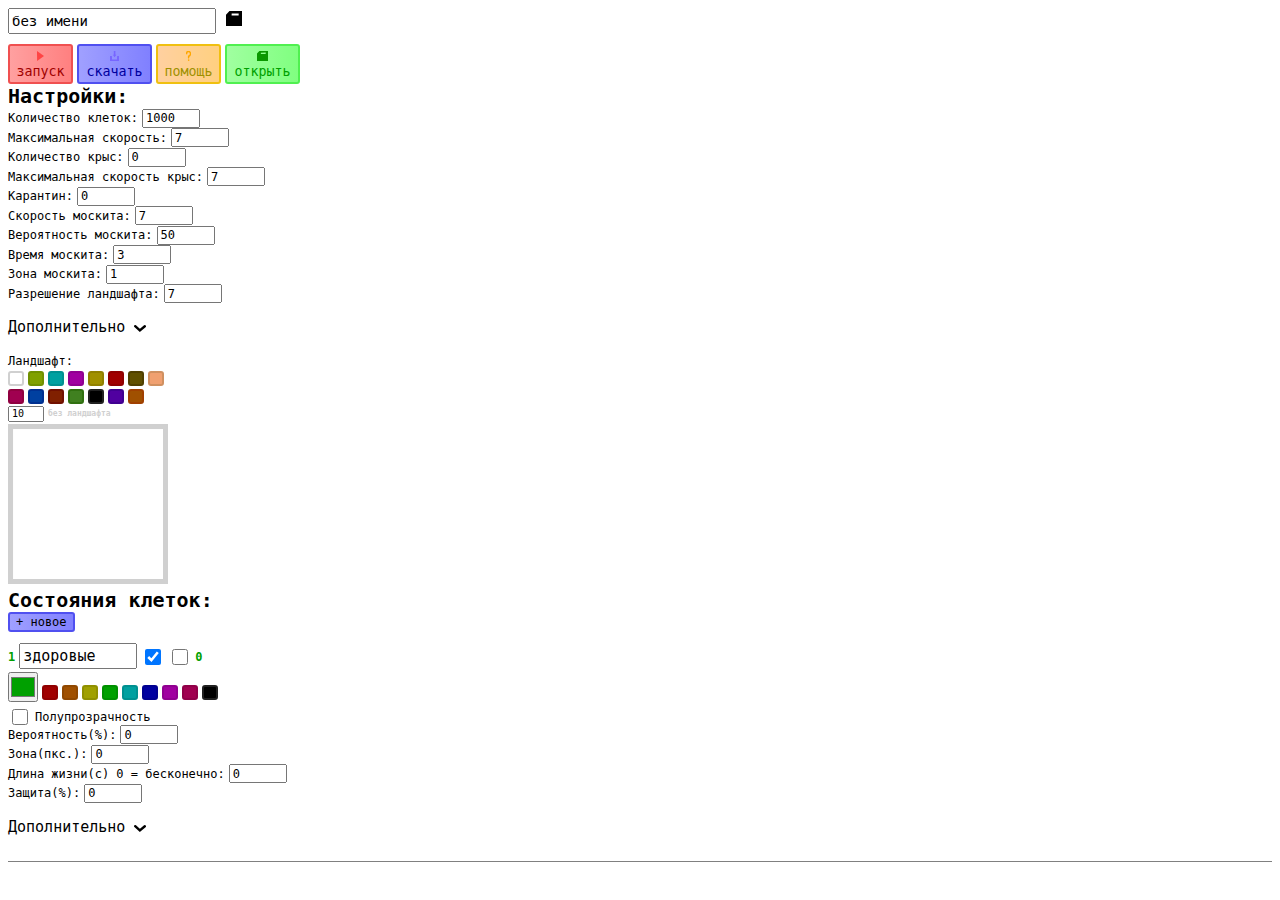
==== index.html @ 93583b9e "Add files via upload" ====
<!DOCTYPE html>
<html lang="ru">
<head>
  <meta charset="UTF-8">
  <meta name="viewport" content="width=600px, user-scalable=yes">
  <title>Симулятор эпидемий - редактор</title>
  <link rel="icon" href="assets/icon.svg">
  <link rel="stylesheet" href="styles.css">
</head>
<body id="body">
  <div id="editor">
    <div id="top">
      <div><input type="text" id="name" value="без имени" onchange="window.name = this.value;">
      <button onclick="lssg();" id="lssg"><img src="assets/lssg.svg" height="15"></button></div>
      <button onclick="playgame();" id="play"><img src="assets/play.svg" height="10"> запуск</button>
      <button onclick="downloadgame();" id="save"><img src="assets/download.svg" height="10"> скачать</button>
      <button onclick="window.open('help.html');" id="help"><img src="assets/help.svg" height="10"> помощь</button>
      <button onclick="$('opengame').style.display='block'; $('editor').style.display='none';" id="open"><img src="assets/open.svg" height="10"> открыть</button>
    </div>
    <div><b class="header">Настройки:</b></div>
    <div id="options">
      <div><label for="count" class="label">Количество клеток:</label>
      <input type="number" id="count" value="1000" onchange="checknum(this, checksum(window.states.length), 10000, true); window.options.count = Number(this.value); testCount();"><b id="countwarn" class="label" style="color: #a00000;"></b></div>
      <div><label for="speed" class="label">Максимальная скорость:</label>
      <input type="number" id="speed" value="7" onchange="checknum(this, 1, 10, true); window.options.speed = Number(this.value);"></div>
      <div><label for="ratcount" class="label">Количество крыс:</label>
      <input type="number" id="ratcount" value="0" onchange="checknum(this, 0, 1000, true); window.options.ratcount = Number(this.value); testCount();"></div>
      <div><label for="ratspeed" class="label">Максимальная скорость крыс:</label>
      <input type="number" id="ratspeed" value="7" onchange="checknum(this, 1, 10, true); window.options.ratspeed = Number(this.value);"></div>
      <div><label for="quar" class="label">Карантин:</label>
      <input type="number" id="quar" value="0" onchange="checknum(this, 0, 420, true); window.options.quar = Number(this.value);"></div>
      <div><label for="mosquitospeed" class="label">Скорость москита:</label>
      <input type="number" id="mosquitospeed" value="7" onchange="checknum(this, 1, 10, true); window.options.mosquitospeed = Number(this.value);"></div>
      <div><label for="mosquitoprob" class="label">Вероятность москита:</label>
      <input type="number" id="mosquitoprob" value="50" onchange="checknum(this, 0, 100, false); window.options.mosquitoprob = Number(this.value)/100; updateStates();"></div>
      <div><label for="mosquitotime" class="label">Время москита:</label>
      <input type="number" id="mosquitotime" value="3" onchange="checknum(this, 0, 120, false); window.options.mosquitotime = Number(this.value)*1000; updateStates();"></div>
      <div><label for="mosquitozone" class="label">Зона москита:</label>
      <input type="number" id="mosquitozone" value="1" onchange="checknum(this, 0, 420, false); window.options.mosquitozone = Number(this.value); updateStates();"></div>
      <div><label for="landres" class="label">Разрешение ландшафта:</label>
      <input type="number" id="landres" value="7" onchange="checknum(this, 3, 20, true); landResCh();"></div>
      <p class="add" onclick="addopt();">Дополнительно <img src="assets/down.svg" id="addopt_" width="12"></p>
      <div id="addopt" style="display: none;">
        <div id="resolution">
          <p class="label">Разрешение: </p>
          <p class="label" id="resshow">1080р </p>
          <button id="res900" onclick="options.resolution = 900; $('resshow').innerHTML='900р '" class="resolution">900р (ORG)</button>
          <button id="res1080" onclick="options.resolution = 1080; $('resshow').innerHTML='1080р '" class="resolution">1080р (HD)</button>
          <button id="res2160" onclick="options.resolution = 2160; $('resshow').innerHTML='2160р '" class="resolution">2160р (FHD)</button>
          <button id="res4320" onclick="options.resolution = 4320; $('resshow').innerHTML='4320р '" class="resolution">4320р (UHD)</button>
        </div>
        <div id="speed">
          <p class="label">Скорость показа: </p>
          <p class="label">x</p>
          <input type="number" style="width: 40px;" onchange="checknum(this, 0.01, 10, false); window.options.showspeed = Number(this.value);" id="speedshow" value="1">
          <button id="speed_0.1" onclick="window.options.showspeed = 0.1; $('speedshow').value = 0.1;" class="speed">x0.1</button>
          <button id="speed_0.2" onclick="window.options.showspeed = 0.2; $('speedshow').value = 0.2;" class="speed">x0.2</button>
          <button id="speed_0.5" onclick="window.options.showspeed = 0.5; $('speedshow').value = 0.5;" class="speed">x0.5</button>
          <button id="speed_1" onclick="window.options.showspeed = 1; $('speedshow').value = 1;" class="speed">x1</button>
          <button id="speed_2" onclick="window.options.showspeed = 2; $('speedshow').value = 2;" class="speed">x2</button>
          <button id="speed_5" onclick="window.options.showspeed = 5; $('speedshow').value = 5;" class="speed">x5</button>
        </div>
        <div><label for="healzone" class="label">Зона излечения кликом:</label>
        <input type="number" id="healzone" value="30" onchange="checknum(this, 0, 420, false); window.options.healzone = Number(this.value);"></div> 
        <div><input type="checkbox" id="music" onchange="window.options.music = this.checked;" checked>
        <label for="music" class="label">Музыка</label></div>
        <div><input type="checkbox" id="turbo" onchange="window.options.turbo = this.checked;">
        <label for="turbo" class="label">Турбо-режим</label></div>
        <div><input type="checkbox" id="biggraph" onchange="window.options.biggraph = this.checked;">
        <label for="biggraph" class="label">Большой график</label></div>
        <div><input type="checkbox" id="graphmove" onchange="window.options.graphmove = this.checked;">
        <label for="graphmove" class="label">Сдвиг графика</label></div>
      </div>
      <div id="landscapediv">
        <p class="label">Ландшафт:</p>
        <div>
          <div id="landscapes"></div>
          <div>
            <input type="number" id="landpow" onchange="checknum(this, 0, 100, true);" value="10">
            <b class="label" id="landsel">без ландшафта</b>
          </div>
        </div>
        <canvas id="landscape" height="450" width="450"></canvas>
      </div>
    </div>
    <div><b class="header">Состояния клеток:</b></div>
    <button id="newstate" onclick="newState('без имени', '#000000')">+ новое</button>
    <div id="states"></div>
  </div>
  <div id="opengame" style="display: none;">
    <div><button onclick="$('opengame').style.display='none'; $('editor').style.display='block';" id="back">назад</button></div>
    <div><button onclick="lsog();" id="lsog">загрузить точку восстановления</button></div>
    <div><input type="file" id="file" onchange="opengame(this.files[0]);"></div>
    <div><textarea id="console" readonly></textarea></div>
  </div>
</body>
</html>
<script src="editor.js"></script>
---- styles.css ----
#lsog {
  margin-bottom: 5px;
  font-family: Monospace, sans-serif;
  font-size: 12px;
}
#lssg {
  background-color: transparent;
  border: none;
}
#landsel {
  font-family: Monospace, sans-serif;
  font-size: 8px;
  position: relative;
  bottom: 3px;
}
#landscape {
  width: 160px;
  height: 160px;
}
#landpow {
  width: 28px;
  height: 10px;
  font-family: Monospace, sans-serif;
  font-size: 10px;
  position: relative;
  bottom: 2px;
}
.landscape {
  width: 15px;
  height: 15px;
  border-radius: 3px;
  margin-right: 4px;
}
#play {
  background: linear-gradient(to right, #ffa0a0, #ff8080);
  font-family: Monospace, sans-serif;
  border: 2px solid #f05050;
  color: #a00000;
  border-radius: 3px;
  width: 65px;
  height: 40px;
}
#save {
  background: linear-gradient(to right, #a0a0ff, #8080ff);
  font-family: Monospace, sans-serif;
  border: 2px solid #5050f0;
  color: #0000a0;
  border-radius: 3px;
  width: 75px;
  height: 40px;
}
#open {
  background: linear-gradient(to right, #a0ffa0, #80ff80);
  font-family: Monospace, sans-serif;
  border: 2px solid #50f050;
  color: #00a000;
  border-radius: 3px;
  width: 75px;
  height: 40px;
}
#help {
  background: linear-gradient(to right, #ffd0a0, #ffd080);
  font-family: Monospace, sans-serif;
  border: 2px solid #f0c010;
  color: #a09000;
  border-radius: 3px;
  width: 65px;
  height: 40px;
}
.state {
  padding-top: 20px;
}
.colorsel {
  width: 30px;
  height: 30px;
  display: inline;
  padding: 0px;
}
.color {
  width: 15px;
  height: 15px;
  border-radius: 3px;
}
#colorred {
  background-color: #a00000;
  border: 2px solid #900000;
}
#colorora {
  background-color: #a05000;
  border: 2px solid #904800;
}
#coloryel {
  background-color: #a0a000;
  border: 2px solid #909000;
}
#colorgre {
  background-color: #00a000;
  border: 2px solid #009000;
}
#coloraqu {
  background-color: #00a0a0;
  border: 2px solid #009090;
}
#colorblu {
  background-color: #0000a0;
  border: 2px solid #000090;
}
#colormag {
  background-color: #a000a0;
  border: 2px solid #900090;
}
#colorpur {
  background-color: #a00050;
  border: 2px solid #900048;
}
#colorbla {
  background-color: #000000;
  border: 2px solid #202020;
}
.name {
  font-size: 15px;
  font-family: Monospace, sans-serif;
  width: 110px;
  height: 20px;
}
.namediv {
  height: 30px;
}
input[type="number"] {
  width: 50px;
  height: 13px;
  font-family: Monospace, sans-serif;
  font-size: 12px;
  display: inline;
}
.label {
  font-family: Monospace, sans-serif;
  font-size: 12px;
  display: inline;
}
.border {
  height: 10px;
  border-bottom: 1px solid #808080;
  margin-bottom: 10px;
}
.header {
  font-family: Monospace, sans-serif;
  font-size: 20px;
}
#newstate {
  margin-bottom: 10px;
  font-size: 12px;
  font-family: Monospace, sans-serif;
  background: linear-gradient(to right, #a0a0ff, #8080ff);
  border-radius: 3px;
  border: 2px solid #5050f0;
}
input[type="checkbox"] {
  width: 16px;
  height: 16px;
  position: relative;
  top: 4px;
}
#name {
  width: 200px;
  height: 20px;
  font-family: Monospace, sans-serif;
  font-size: 14px;
  margin-bottom: 10px;
}
#console {
  resize: none;
  width: 500px;
  height: 200px;
  font-family: Monospace, sans-serif;
  font-size: 12px
}
input[type="file"] {
  margin-bottom: 10px;
  font-family: Monospace, sans-serif;
  font-size: 12px;
}
#back {
  margin-bottom: 5px;
  font-family: Monospace, sans-serif;
  font-size: 12px;
}
.add {
  font-family: Monospace, sans-serif;
  font-size: 15px;
}
.resolution {
  display: inline;
  background: linear-gradient(to right, #a030a0, #f050f0);
  font-family: Monospace, sans-serif;
  border: 2px solid #901090;
  color: #500050;
  border-radius: 3px;
  height: 18px;
  font-size: 6px;
}
.speed {
  display: inline;
  background: linear-gradient(to right, #a030a0, #f050f0);
  font-family: Monospace, sans-serif;
  border: 2px solid #901090;
  color: #500050;
  border-radius: 3px;
  height: 18px;
  font-size: 6px;
}
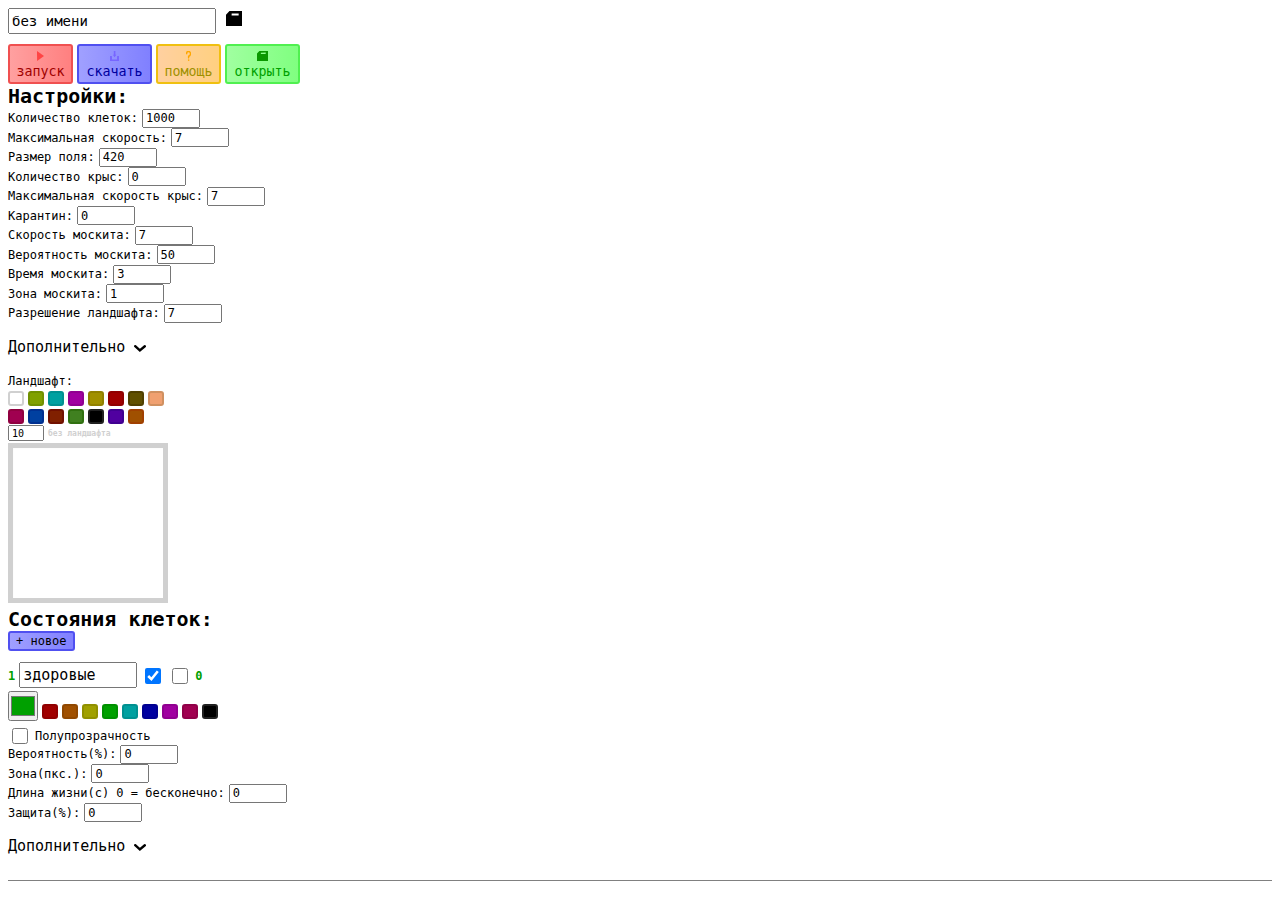
==== commit 9c6036e2: "Add files via upload" ====
--- a/index.html
+++ b/index.html
@@ -3,7 +3,7 @@
 <head>
   <meta charset="UTF-8">
   <meta name="viewport" content="width=600px, user-scalable=yes">
-  <title>Симулятор эпидемий - редактор</title>
+  <title>Симулятор эпидемии - редактор</title>
   <link rel="icon" href="assets/icon.svg">
   <link rel="stylesheet" href="styles.css">
 </head>
@@ -23,6 +23,8 @@
       <input type="number" id="count" value="1000" onchange="checknum(this, checksum(window.states.length), 10000, true); window.options.count = Number(this.value); testCount();"><b id="countwarn" class="label" style="color: #a00000;"></b></div>
       <div><label for="speed" class="label">Максимальная скорость:</label>
       <input type="number" id="speed" value="7" onchange="checknum(this, 1, 10, true); window.options.speed = Number(this.value);"></div>
+      <div><label for="size" class="label">Размер поля:</label>
+      <input type="number" id="size" value="420" onchange="checknum(this, 300, 1000, true); window.options.size = Number(this.value);"></div>
       <div><label for="ratcount" class="label">Количество крыс:</label>
       <input type="number" id="ratcount" value="0" onchange="checknum(this, 0, 1000, true); window.options.ratcount = Number(this.value); testCount();"></div>
       <div><label for="ratspeed" class="label">Максимальная скорость крыс:</label>
@@ -61,7 +63,9 @@
           <button id="speed_5" onclick="window.options.showspeed = 5; $('speedshow').value = 5;" class="speed">x5</button>
         </div>
         <div><label for="healzone" class="label">Зона излечения кликом:</label>
-        <input type="number" id="healzone" value="30" onchange="checknum(this, 0, 420, false); window.options.healzone = Number(this.value);"></div> 
+        <input type="number" id="healzone" value="30" onchange="checknum(this, 0, 420, false); window.options.healzone = Number(this.value);"></div>
+        <div><label for="healto" class="label">Излечение кликом в:</label>
+        <input type="number" id="healto" value="1" onchange="checknum(this, 1, states.length, true); window.options.healto = Number(this.value)-1;"></div> 
         <div><input type="checkbox" id="music" onchange="window.options.music = this.checked;" checked>
         <label for="music" class="label">Музыка</label></div>
         <div><input type="checkbox" id="turbo" onchange="window.options.turbo = this.checked;">
--- a/styles.css
+++ b/styles.css
@@ -208,4 +208,4 @@
   border-radius: 3px;
   height: 18px;
   font-size: 6px;
-}
+}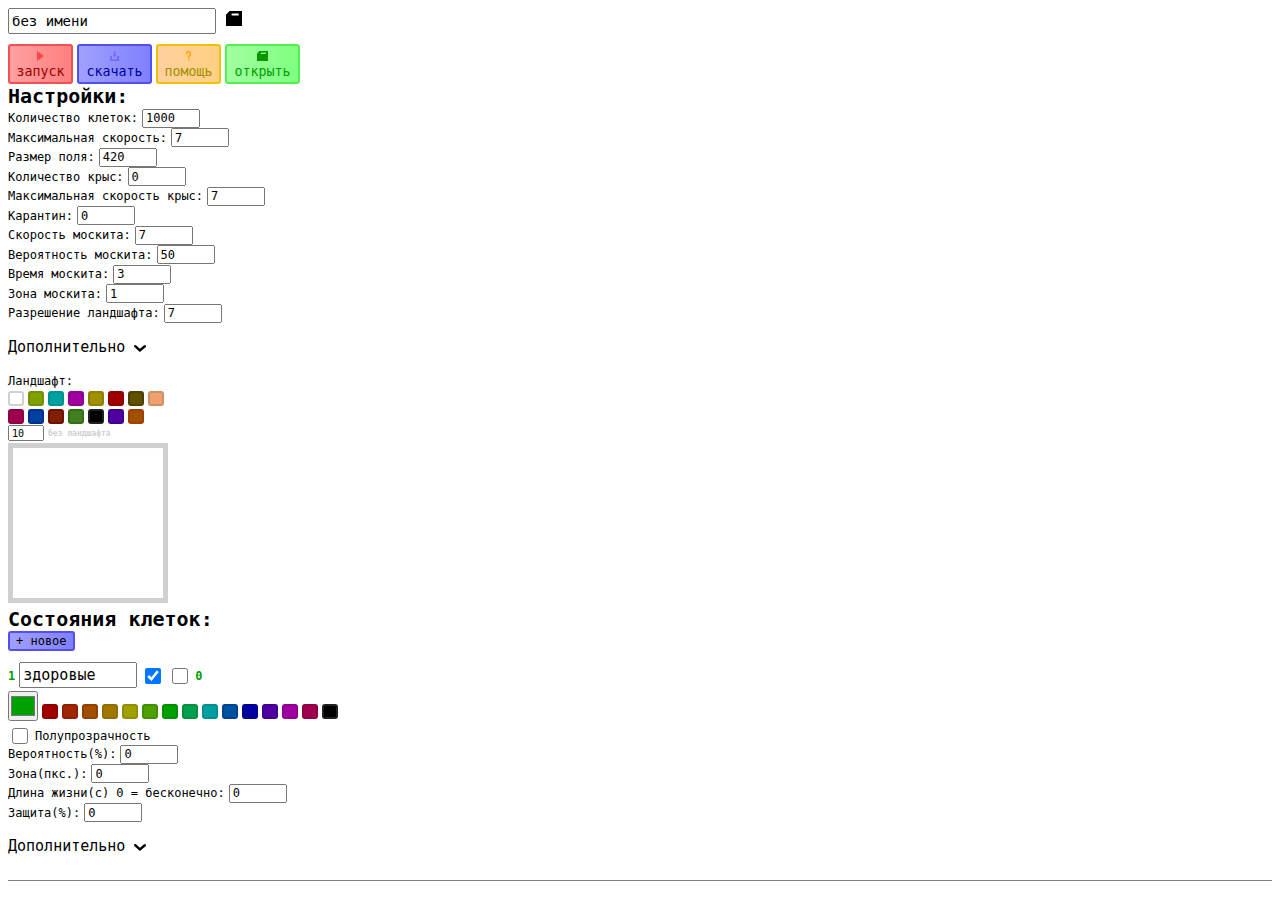
==== commit 85d0b077: "Add files via upload" ====
--- a/index.html
+++ b/index.html
@@ -24,13 +24,13 @@
       <div><label for="speed" class="label">Максимальная скорость:</label>
       <input type="number" id="speed" value="7" onchange="checknum(this, 1, 10, true); window.options.speed = Number(this.value);"></div>
       <div><label for="size" class="label">Размер поля:</label>
-      <input type="number" id="size" value="420" onchange="checknum(this, 300, 1000, true); window.options.size = Number(this.value);"></div>
+      <input type="number" id="size" value="420" onchange="checknum(this, 300, 1000, true); window.options.size = Number(this.value); updateStates();"></div>
       <div><label for="ratcount" class="label">Количество крыс:</label>
       <input type="number" id="ratcount" value="0" onchange="checknum(this, 0, 1000, true); window.options.ratcount = Number(this.value); testCount();"></div>
       <div><label for="ratspeed" class="label">Максимальная скорость крыс:</label>
       <input type="number" id="ratspeed" value="7" onchange="checknum(this, 1, 10, true); window.options.ratspeed = Number(this.value);"></div>
       <div><label for="quar" class="label">Карантин:</label>
-      <input type="number" id="quar" value="0" onchange="checknum(this, 0, 420, true); window.options.quar = Number(this.value);"></div>
+      <input type="number" id="quar" value="0" onchange="checknum(this, 0, options.size, true); window.options.quar = Number(this.value);"></div>
       <div><label for="mosquitospeed" class="label">Скорость москита:</label>
       <input type="number" id="mosquitospeed" value="7" onchange="checknum(this, 1, 10, true); window.options.mosquitospeed = Number(this.value);"></div>
       <div><label for="mosquitoprob" class="label">Вероятность москита:</label>
@@ -68,6 +68,8 @@
         <input type="number" id="healto" value="1" onchange="checknum(this, 1, states.length, true); window.options.healto = Number(this.value)-1;"></div> 
         <div><input type="checkbox" id="music" onchange="window.options.music = this.checked;" checked>
         <label for="music" class="label">Музыка</label></div>
+        <div id="vibratediv" style="display: none;"><input type="checkbox" id="vibrate" onchange="window.options.vibrate = this.checked;">
+        <label for="vibrate" class="label">Вибрации</label></div>
         <div><input type="checkbox" id="turbo" onchange="window.options.turbo = this.checked;">
         <label for="turbo" class="label">Турбо-режим</label></div>
         <div><input type="checkbox" id="biggraph" onchange="window.options.biggraph = this.checked;">
--- a/styles.css
+++ b/styles.css
@@ -80,42 +80,8 @@
   width: 15px;
   height: 15px;
   border-radius: 3px;
-}
-#colorred {
-  background-color: #a00000;
-  border: 2px solid #900000;
-}
-#colorora {
-  background-color: #a05000;
-  border: 2px solid #904800;
-}
-#coloryel {
-  background-color: #a0a000;
-  border: 2px solid #909000;
-}
-#colorgre {
-  background-color: #00a000;
-  border: 2px solid #009000;
-}
-#coloraqu {
-  background-color: #00a0a0;
-  border: 2px solid #009090;
-}
-#colorblu {
-  background-color: #0000a0;
-  border: 2px solid #000090;
-}
-#colormag {
-  background-color: #a000a0;
-  border: 2px solid #900090;
-}
-#colorpur {
-  background-color: #a00050;
-  border: 2px solid #900048;
-}
-#colorbla {
-  background-color: #000000;
-  border: 2px solid #202020;
+  border-width: 2px;
+  border-style: solid;
 }
 .name {
   font-size: 15px;
@@ -208,4 +174,4 @@
   border-radius: 3px;
   height: 18px;
   font-size: 6px;
-}+}
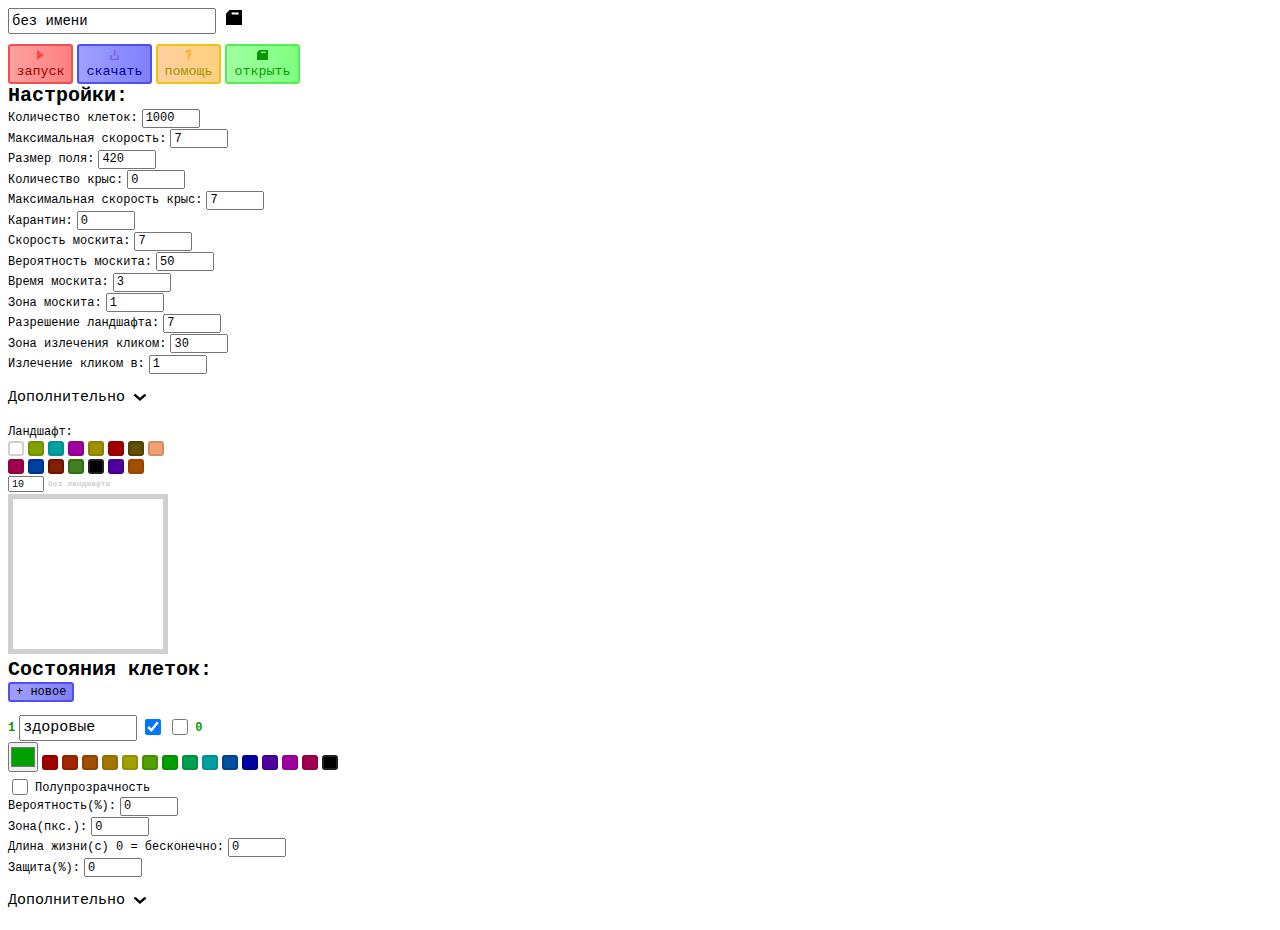
==== commit d0256383: "Add files via upload" ====
--- a/index.html
+++ b/index.html
@@ -24,7 +24,7 @@
       <div><label for="speed" class="label">Максимальная скорость:</label>
       <input type="number" id="speed" value="7" onchange="checknum(this, 1, 10, true); window.options.speed = Number(this.value);"></div>
       <div><label for="size" class="label">Размер поля:</label>
-      <input type="number" id="size" value="420" onchange="checknum(this, 300, 1000, true); window.options.size = Number(this.value); updateStates();"></div>
+      <input type="number" id="size" value="420" onchange="checknum(this, 210, 1400, true); window.options.size = Number(this.value); updateStates();"></div>
       <div><label for="ratcount" class="label">Количество крыс:</label>
       <input type="number" id="ratcount" value="0" onchange="checknum(this, 0, 1000, true); window.options.ratcount = Number(this.value); testCount();"></div>
       <div><label for="ratspeed" class="label">Максимальная скорость крыс:</label>
@@ -41,15 +41,19 @@
       <input type="number" id="mosquitozone" value="1" onchange="checknum(this, 0, 420, false); window.options.mosquitozone = Number(this.value); updateStates();"></div>
       <div><label for="landres" class="label">Разрешение ландшафта:</label>
       <input type="number" id="landres" value="7" onchange="checknum(this, 3, 20, true); landResCh();"></div>
+      <div><label for="healzone" class="label">Зона излечения кликом:</label>
+      <input type="number" id="healzone" value="30" onchange="checknum(this, 0, options.size, false); window.options.healzone = Number(this.value);"></div>
+      <div><label for="healto" class="label">Излечение кликом в:</label>
+      <input type="number" id="healto" value="1" onchange="checknum(this, 1, states.length, true); window.options.healto = Number(this.value)-1;"></div> 
       <p class="add" onclick="addopt();">Дополнительно <img src="assets/down.svg" id="addopt_" width="12"></p>
       <div id="addopt" style="display: none;">
         <div id="resolution">
           <p class="label">Разрешение: </p>
           <p class="label" id="resshow">1080р </p>
-          <button id="res900" onclick="options.resolution = 900; $('resshow').innerHTML='900р '" class="resolution">900р (ORG)</button>
-          <button id="res1080" onclick="options.resolution = 1080; $('resshow').innerHTML='1080р '" class="resolution">1080р (HD)</button>
-          <button id="res2160" onclick="options.resolution = 2160; $('resshow').innerHTML='2160р '" class="resolution">2160р (FHD)</button>
-          <button id="res4320" onclick="options.resolution = 4320; $('resshow').innerHTML='4320р '" class="resolution">4320р (UHD)</button>
+          <button id="res900" onclick="options.resolution = 900; $('resshow').innerHTML='900р '; saveSets();" class="resolution">900р (ORG)</button>
+          <button id="res1080" onclick="options.resolution = 1080; $('resshow').innerHTML='1080р '; saveSets();" class="resolution">1080р (HD)</button>
+          <button id="res2160" onclick="options.resolution = 2160; $('resshow').innerHTML='2160р '; saveSets();" class="resolution">2160р (FHD)</button>
+          <button id="res4320" onclick="options.resolution = 4320; $('resshow').innerHTML='4320р '; saveSets();" class="resolution">4320р (UHD)</button>
         </div>
         <div id="speed">
           <p class="label">Скорость показа: </p>
@@ -62,19 +66,15 @@
           <button id="speed_2" onclick="window.options.showspeed = 2; $('speedshow').value = 2;" class="speed">x2</button>
           <button id="speed_5" onclick="window.options.showspeed = 5; $('speedshow').value = 5;" class="speed">x5</button>
         </div>
-        <div><label for="healzone" class="label">Зона излечения кликом:</label>
-        <input type="number" id="healzone" value="30" onchange="checknum(this, 0, 420, false); window.options.healzone = Number(this.value);"></div>
-        <div><label for="healto" class="label">Излечение кликом в:</label>
-        <input type="number" id="healto" value="1" onchange="checknum(this, 1, states.length, true); window.options.healto = Number(this.value)-1;"></div> 
         <div><input type="checkbox" id="music" onchange="window.options.music = this.checked;" checked>
         <label for="music" class="label">Музыка</label></div>
-        <div id="vibratediv" style="display: none;"><input type="checkbox" id="vibrate" onchange="window.options.vibrate = this.checked;">
+        <div id="vibratediv" style="display: none;"><input type="checkbox" id="vibrate" onchange="window.options.vibrate = this.checked; saveSets();">
         <label for="vibrate" class="label">Вибрации</label></div>
         <div><input type="checkbox" id="turbo" onchange="window.options.turbo = this.checked;">
         <label for="turbo" class="label">Турбо-режим</label></div>
-        <div><input type="checkbox" id="biggraph" onchange="window.options.biggraph = this.checked;">
+        <div><input type="checkbox" id="biggraph" onchange="window.options.biggraph = this.checked; saveSets();">
         <label for="biggraph" class="label">Большой график</label></div>
-        <div><input type="checkbox" id="graphmove" onchange="window.options.graphmove = this.checked;">
+        <div><input type="checkbox" id="graphmove" onchange="window.options.graphmove = this.checked; saveSets();">
         <label for="graphmove" class="label">Сдвиг графика</label></div>
       </div>
       <div id="landscapediv">
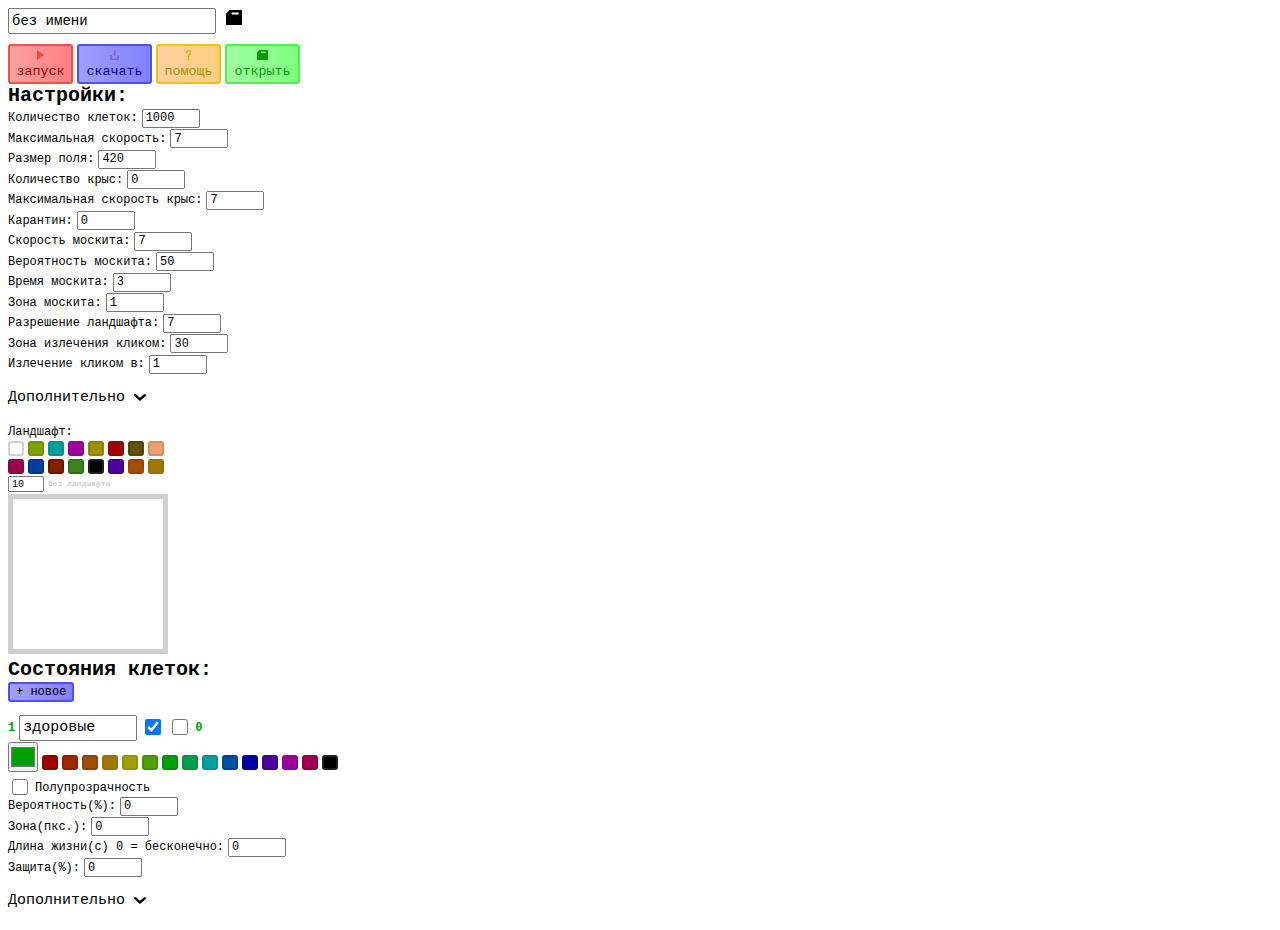
==== commit a29064b1: "Add files via upload" ====
--- a/index.html
+++ b/index.html
@@ -76,6 +76,7 @@
         <label for="biggraph" class="label">Большой график</label></div>
         <div><input type="checkbox" id="graphmove" onchange="window.options.graphmove = this.checked; saveSets();">
         <label for="graphmove" class="label">Сдвиг графика</label></div>
+        <div><p id="tosource" onclick="localStorage.setItem('epidemic_simulator_source', createJSON(2)); window.open('source.html');">Исходный код <img src="assets/source.svg" height="5"></p></div>
       </div>
       <div id="landscapediv">
         <p class="label">Ландшафт:</p>
@@ -90,7 +91,7 @@
       </div>
     </div>
     <div><b class="header">Состояния клеток:</b></div>
-    <button id="newstate" onclick="newState('без имени', '#000000')">+ новое</button>
+    <button id="newstate" onclick="newState('без имени', '#000000');">+ новое</button>
     <div id="states"></div>
   </div>
   <div id="opengame" style="display: none;">
--- a/styles.css
+++ b/styles.css
@@ -1,3 +1,7 @@
+#tosource {
+  font-family: Monospace, sans-serif;
+  font-size: 8px;
+}
 #lsog {
   margin-bottom: 5px;
   font-family: Monospace, sans-serif;
